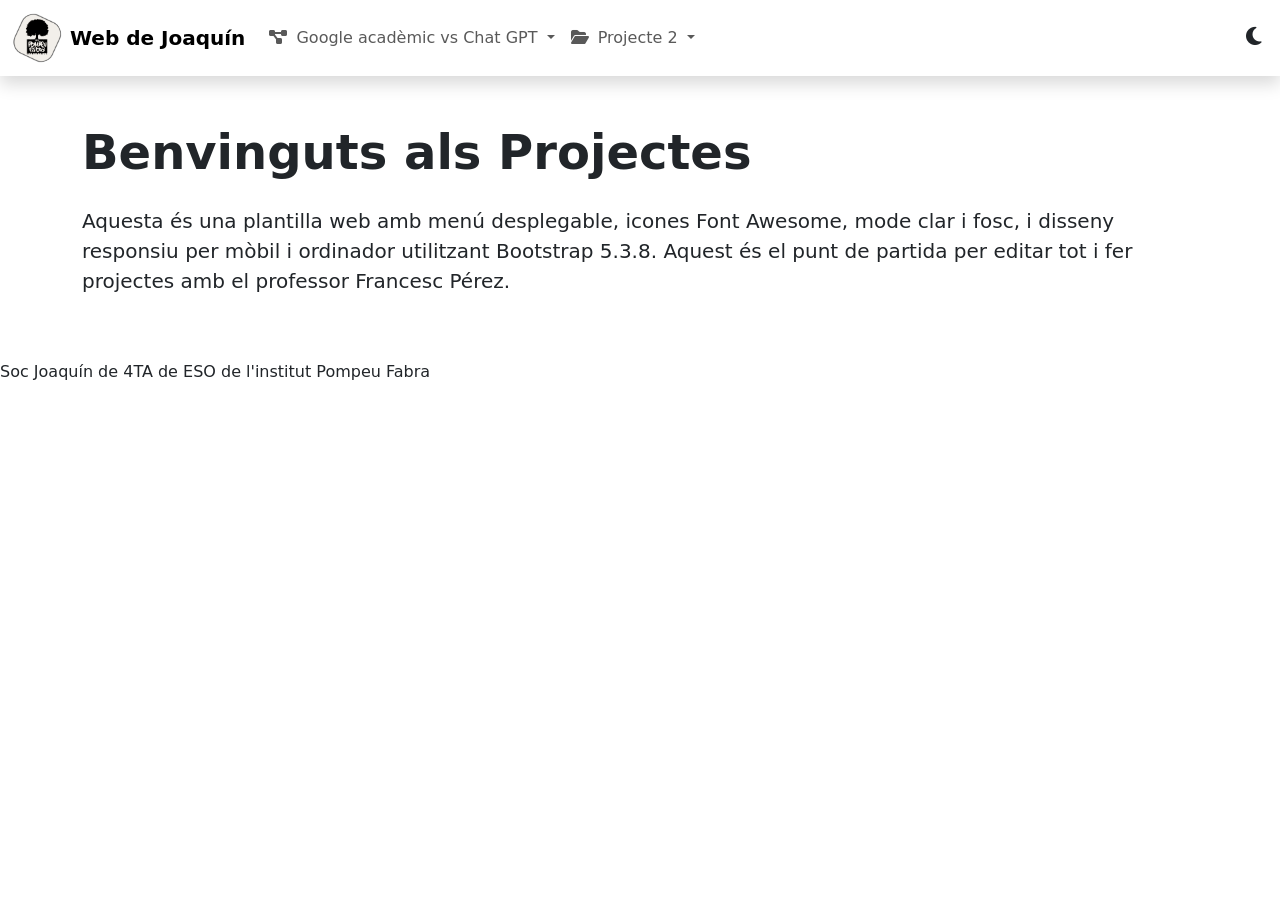
==== index.html @ 8307f705 "Update index.html" ====
<!DOCTYPE html>
<html lang="ca">
<head>
  <meta charset="UTF-8">
  <meta name="viewport" content="width=device-width, initial-scale=1.0">
  <title>Plantilla Web Pompeu</title>
  <link href="https://cdn.jsdelivr.net/npm/bootstrap@5.3.8/dist/css/bootstrap.min.css" rel="stylesheet">
  <link href="https://cdnjs.cloudflare.com/ajax/libs/font-awesome/6.7.2/css/all.min.css" rel="stylesheet">
  <style>
    /* 1. Submenús en mode fosc */
    body[data-bs-theme="dark"] .dropdown-menu {
      background-color: #2c2c2c !important;
      border-color: #444;
    }
    body[data-bs-theme="dark"] .dropdown-item {
      color: #f8f9fa !important;
    }
    body[data-bs-theme="dark"] .dropdown-item:hover,
    body[data-bs-theme="dark"] .dropdown-item:focus {
      background-color: #3c3c3c !important;
      color: #ffffff !important;
    }

    /* 2. Botó mode fosc/clar només icona */
    #themeToggle {
      border: none;
      background: transparent;
      font-size: 1.3rem;
      color: inherit;
    }

    /* 3. Hamburguesa blanca en mode fosc */
    .navbar-toggler {
      border: none;
    }
    .navbar-toggler-icon {
      background-image: url("data:image/svg+xml,%3csvg xmlns='http://www.w3.org/2000/svg' viewBox='0 0 30 30'%3e%3cpath stroke='rgba%280,0,0,0.7%29' stroke-width='2' stroke-linecap='round' stroke-miterlimit='10' d='M4 7h22M4 15h22M4 23h22'/%3e%3c/svg%3e");
    }
    body[data-bs-theme="dark"] .navbar-toggler-icon {
      background-image: url("data:image/svg+xml,%3csvg xmlns='http://www.w3.org/2000/svg' viewBox='0 0 30 30'%3e%3cpath stroke='rgba%28255,255,255,0.9%29' stroke-width='2' stroke-linecap='round' stroke-miterlimit='10' d='M4 7h22M4 15h22M4 23h22'/%3e%3c/svg%3e");
    }

    /* 4. Logo circular i adaptatiu */
    .logo {
      width: 40px;
      height: 40px;
      object-fit: cover;
    }
    @media (max-width: 576px) {
      .logo {
        width: 30px;
        height: 30px;
      }
    }
    @media (min-width: 992px) {
      .logo {
        width: 50px;
        height: 50px;
      }
    }
  </style>
</head>
<body data-bs-theme="light">
  <!-- Navbar -->
  <nav class="navbar navbar-expand-lg navbar-light shadow sticky-top">
    <div class="container-fluid">
      <!-- 5. Logo i text -->
      <a class="navbar-brand d-flex align-items-center" href="#">
        <img src="logo.png" alt="Logo" class="logo rounded-circle me-2">
        <span class="fw-bold">Web de Joaquín</span>
      </a>

      <!-- Botó menú mòbil -->
      <button class="navbar-toggler" type="button" data-bs-toggle="collapse" data-bs-target="#navbarNav" aria-controls="navbarNav" aria-expanded="false" aria-label="Toggle navigation">
        <span class="navbar-toggler-icon"></span>
      </button>

      <!-- Menú -->
      <div class="collapse navbar-collapse" id="navbarNav">
        <ul class="navbar-nav me-auto mb-2 mb-lg-0">
          <!-- Projecte 1 -->
          <li class="nav-item dropdown">
            <a class="nav-link dropdown-toggle" href="#" id="proj1Dropdown" role="button" data-bs-toggle="dropdown" aria-expanded="false">
              <i class="fa-solid fa-diagram-project me-1"></i> Google acadèmic vs Chat GPT
            </a>
            <ul class="dropdown-menu" aria-labelledby="proj1Dropdown">
              <li><a class="dropdown-item" href="#"><i class="fa-solid fa-code me-1"></i> Recerca de la mandarina</a></li>
              <li><a class="dropdown-item" href="#"><i class="fa-solid fa-database me-1"></i> Projecte 1.2</a></li>
            </ul>
          </li>
          <!-- Projecte 2 -->
          <li class="nav-item dropdown">
            <a class="nav-link dropdown-toggle" href="#" id="proj2Dropdown" role="button" data-bs-toggle="dropdown" aria-expanded="false">
              <i class="fa-solid fa-folder-open me-1"></i> Projecte 2
            </a>
            <ul class="dropdown-menu" aria-labelledby="proj2Dropdown">
              <li><a class="dropdown-item" href="#"><i class="fa-solid fa-chart-line me-1"></i> Projecte 2.1</a></li>
              <li><a class="dropdown-item" href="#"><i class="fa-solid fa-cogs me-1"></i> Projecte 2.2</a></li>
            </ul>
          </li>
        </ul>
        <!-- Botó mode clar/fosc -->
        <button id="themeToggle" class="ms-2"><i class="fa-solid fa-moon"></i></button>
      </div>
    </div>
  </nav>

  <!-- Contingut -->
  <main class="container py-5">
    <h1 class="display-5 fw-bold mb-4">Benvinguts als Projectes</h1>
    <p class="lead">Aquesta és una plantilla web amb menú desplegable, icones Font Awesome, mode clar i fosc, i disseny responsiu per mòbil i ordinador utilitzant Bootstrap 5.3.8. Aquest és el punt de partida per editar tot i fer projectes amb el professor Francesc Pérez.</p>
  </main>
                   <p>Soc Joaquín de 4TA de ESO de l'institut Pompeu Fabra</p>
  <script src="https://cdn.jsdelivr.net/npm/bootstrap@5.3.8/dist/js/bootstrap.bundle.min.js"></script>
  <script>
    // Mode clar/fosc amb canvi d'icona
    const themeToggle = document.getElementById('themeToggle');
    const themeIcon = themeToggle.querySelector('i');

    themeToggle.addEventListener('click', () => {
      if (document.body.getAttribute('data-bs-theme') === 'dark') {
        document.body.setAttribute('data-bs-theme', 'light');
        themeIcon.classList.remove('fa-sun');
        themeIcon.classList.add('fa-moon');
      } else {
        document.body.setAttribute('data-bs-theme', 'dark');
        themeIcon.classList.remove('fa-moon');
        themeIcon.classList.add('fa-sun');
      }
    });
  </script>
</body>
</html>
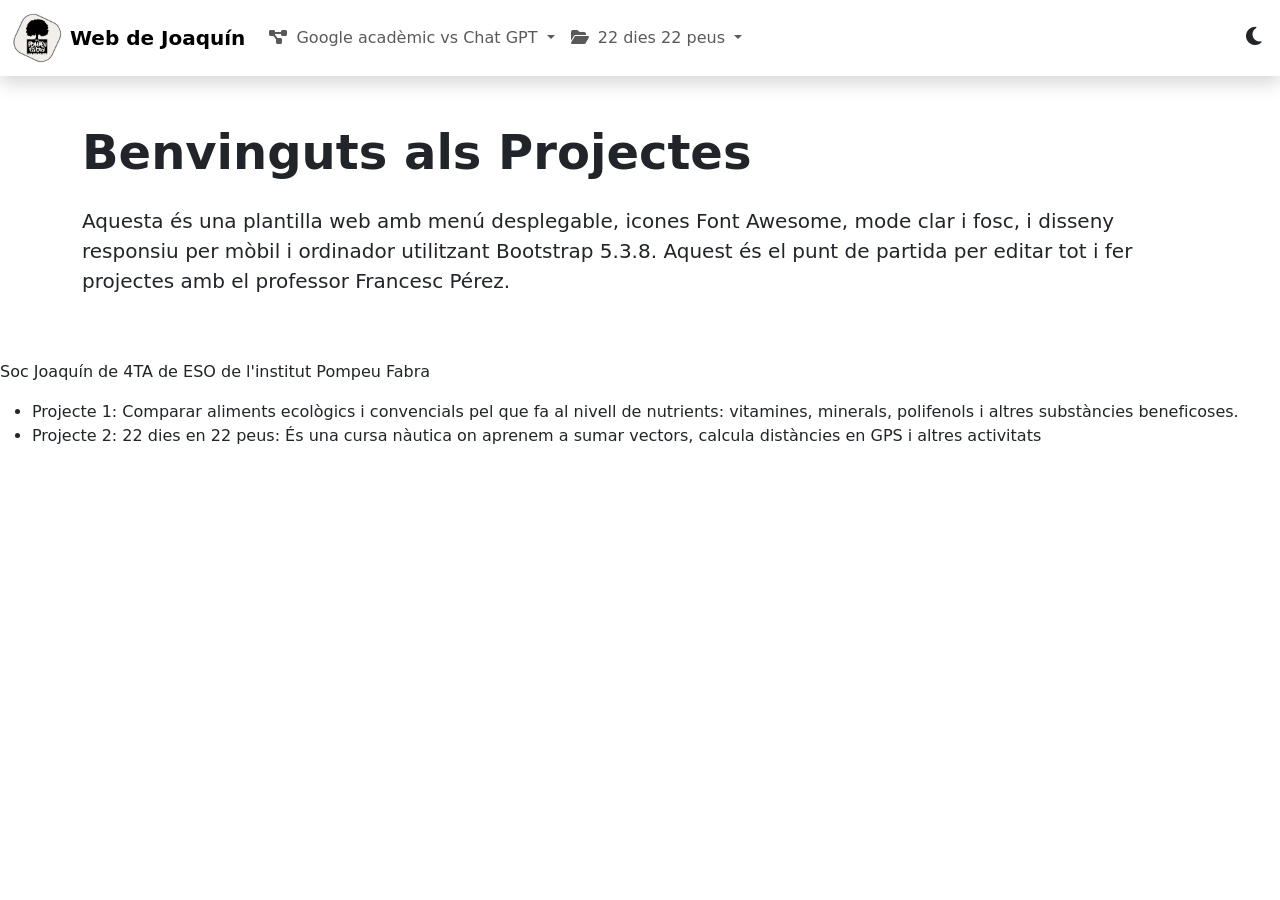
==== commit 3747ac14: "Update index.html" ====
--- a/index.html
+++ b/index.html
@@ -91,11 +91,11 @@
           <!-- Projecte 2 -->
           <li class="nav-item dropdown">
             <a class="nav-link dropdown-toggle" href="#" id="proj2Dropdown" role="button" data-bs-toggle="dropdown" aria-expanded="false">
-              <i class="fa-solid fa-folder-open me-1"></i> Projecte 2
+              <i class="fa-solid fa-folder-open me-1"></i> 22 dies 22 peus
             </a>
             <ul class="dropdown-menu" aria-labelledby="proj2Dropdown">
-              <li><a class="dropdown-item" href="#"><i class="fa-solid fa-chart-line me-1"></i> Projecte 2.1</a></li>
-              <li><a class="dropdown-item" href="#"><i class="fa-solid fa-cogs me-1"></i> Projecte 2.2</a></li>
+              <li><a class="dropdown-item" href="https://jjimenez-create.github.io/introcucció"><i class="fa-solid fa-chart-line me-1"></i> Introducció del projecte</a></li>
+              <li><a class="dropdown-item" href="https://jjimenez-create.github.io/projecte"><i class="fa-solid fa-cogs me-1"></i> Calculem rumbs amb gps</a></li>
             </ul>
           </li>
         </ul>
@@ -111,6 +111,10 @@
     <p class="lead">Aquesta és una plantilla web amb menú desplegable, icones Font Awesome, mode clar i fosc, i disseny responsiu per mòbil i ordinador utilitzant Bootstrap 5.3.8. Aquest és el punt de partida per editar tot i fer projectes amb el professor Francesc Pérez.</p>
   </main>
                    <p>Soc Joaquín de 4TA de ESO de l'institut Pompeu Fabra</p>
+<ul>
+  <li>Projecte 1: Comparar aliments ecològics i convencials pel que fa al nivell de nutrients: vitamines, minerals, polifenols i altres substàncies beneficoses.</li>
+  <li>Projecte 2: 22 dies en 22 peus: És una cursa nàutica on aprenem a sumar vectors, calcula distàncies en GPS i altres activitats</li>
+</ul>
   <script src="https://cdn.jsdelivr.net/npm/bootstrap@5.3.8/dist/js/bootstrap.bundle.min.js"></script>
   <script>
     // Mode clar/fosc amb canvi d'icona
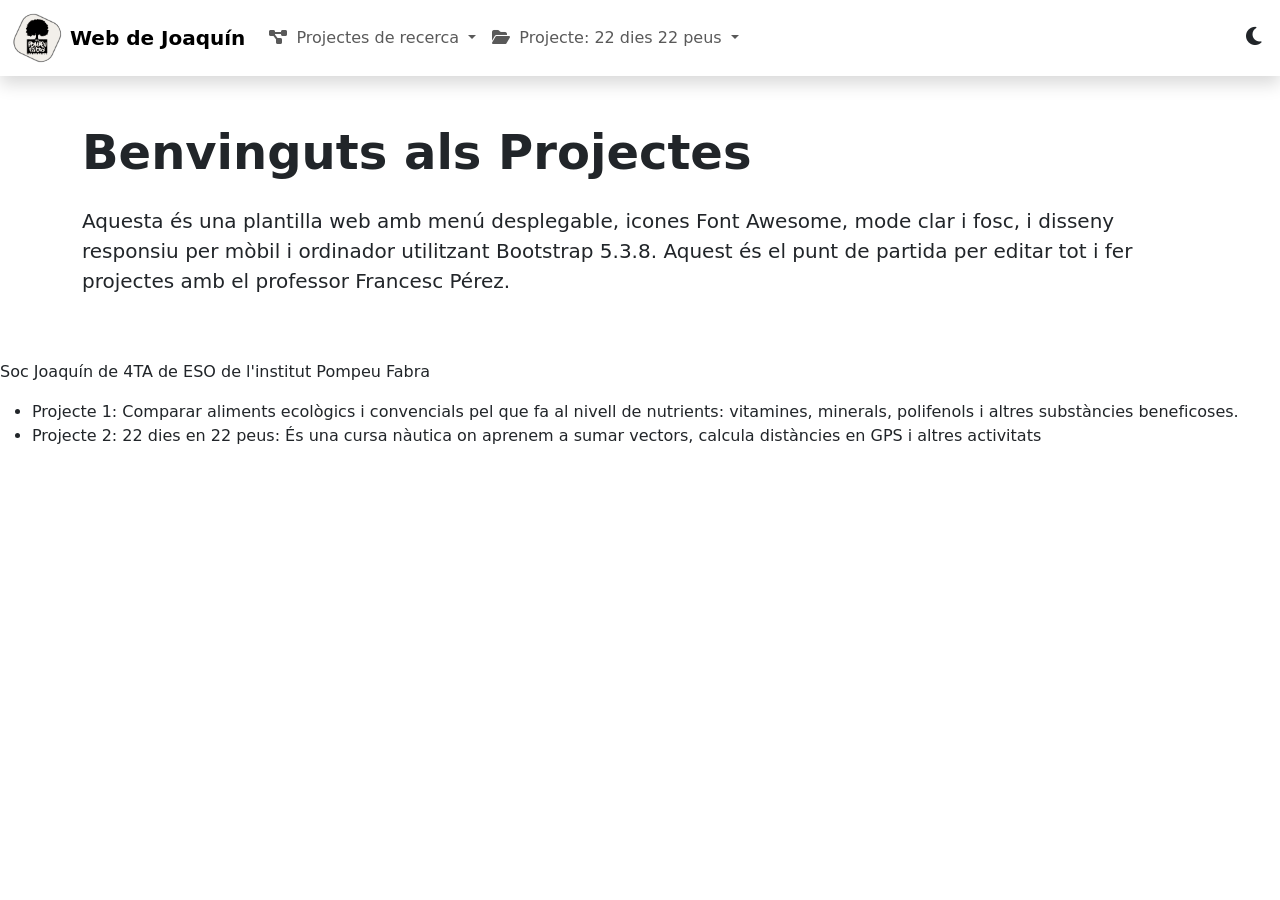
==== commit ad7eae63: "Update project titles and links in index.html" ====
--- a/index.html
+++ b/index.html
@@ -3,7 +3,7 @@
 <head>
   <meta charset="UTF-8">
   <meta name="viewport" content="width=device-width, initial-scale=1.0">
-  <title>Plantilla Web Pompeu</title>
+  <title>Web de Joaquín</title>
   <link href="https://cdn.jsdelivr.net/npm/bootstrap@5.3.8/dist/css/bootstrap.min.css" rel="stylesheet">
   <link href="https://cdnjs.cloudflare.com/ajax/libs/font-awesome/6.7.2/css/all.min.css" rel="stylesheet">
   <style>
@@ -81,22 +81,25 @@
           <!-- Projecte 1 -->
           <li class="nav-item dropdown">
             <a class="nav-link dropdown-toggle" href="#" id="proj1Dropdown" role="button" data-bs-toggle="dropdown" aria-expanded="false">
-              <i class="fa-solid fa-diagram-project me-1"></i> Google acadèmic vs Chat GPT
+              <i class="fa-solid fa-diagram-project me-1"></i> Projectes de recerca
             </a>
             <ul class="dropdown-menu" aria-labelledby="proj1Dropdown">
-              <li><a class="dropdown-item" href="#"><i class="fa-solid fa-code me-1"></i> Recerca de la mandarina</a></li>
-              <li><a class="dropdown-item" href="#"><i class="fa-solid fa-database me-1"></i> Projecte 1.2</a></li>
+              <li><a class="dropdown-item" href="https://jjimenez-create/.github.io/cerca"><i class="fa-solid fa-seedling me-1"></i> Recerca de la mandarina</a></li>
+              <li><a class="dropdown-item" href="https://jjimenez-create/.github.io/contaminacio"><i class="fa-solid fa-head-side-mask me-1"></i> Contaminació i salut respiratòria a Viladecans</a></li>
             </ul>
           </li>
           <!-- Projecte 2 -->
           <li class="nav-item dropdown">
             <a class="nav-link dropdown-toggle" href="#" id="proj2Dropdown" role="button" data-bs-toggle="dropdown" aria-expanded="false">
-              <i class="fa-solid fa-folder-open me-1"></i> 22 dies 22 peus
+              <i class="fa-solid fa-folder-open me-1"></i> Projecte: 22 dies 22 peus
             </a>
             <ul class="dropdown-menu" aria-labelledby="proj2Dropdown">
-              <li><a class="dropdown-item" href="https://jjimenez-create.github.io/introcucció"><i class="fa-solid fa-chart-line me-1"></i> Introducció del projecte</a></li>
-              <li><a class="dropdown-item" href="https://jjimenez-create.github.io/projecte"><i class="fa-solid fa-cogs me-1"></i> Calculem rumbs amb gps</a></li>
+              <li><a class="dropdown-item" href="https://jjimenez-create.github.io/introduccio"><i class="fa-solid fa-file-lines me-1"></i> Introducció del projecte</a></li>
+              <li><a class="dropdown-item" href="https://jjimenez-create.github.io/vectors"><i class="fa-regular fa-compass me-1"></i> Calculem rumbs</a></li>
+               <li><a class="dropdown-item" href="https://jjimenez-create.github.io/distancies"><i class="fa-solid fa-arrows-left-right-to-line me-1"></i> Calculem distàncies</a></li>
+            
             </ul>
+    
           </li>
         </ul>
         <!-- Botó mode clar/fosc -->
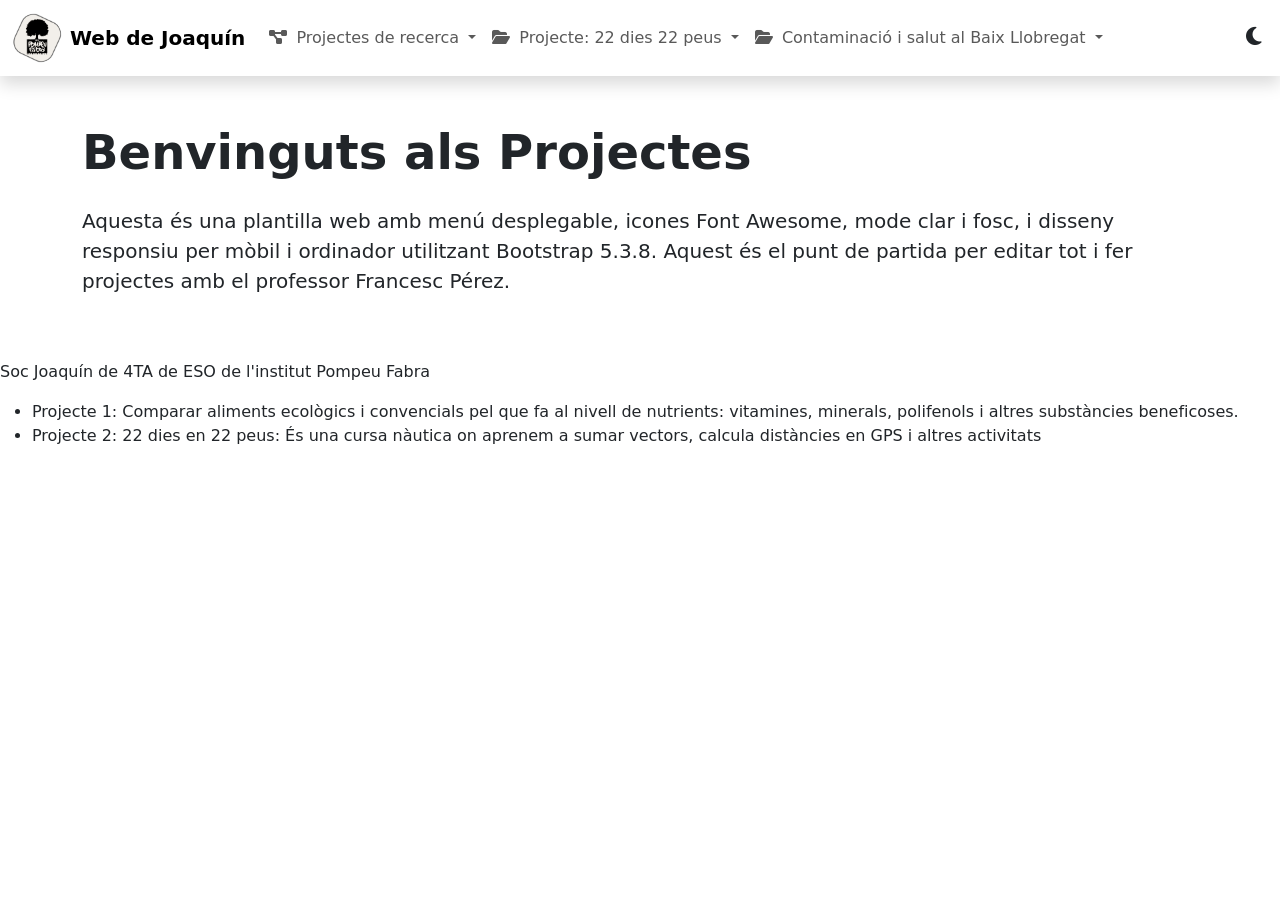
==== commit c577b95d: "Update index.html" ====
--- a/index.html
+++ b/index.html
@@ -84,8 +84,8 @@
               <i class="fa-solid fa-diagram-project me-1"></i> Projectes de recerca
             </a>
             <ul class="dropdown-menu" aria-labelledby="proj1Dropdown">
-              <li><a class="dropdown-item" href="https://jjimenez-create/.github.io/cerca"><i class="fa-solid fa-seedling me-1"></i> Recerca de la mandarina</a></li>
-              <li><a class="dropdown-item" href="https://jjimenez-create/.github.io/contaminacio"><i class="fa-solid fa-head-side-mask me-1"></i> Contaminació i salut respiratòria a Viladecans</a></li>
+              <li><a class="dropdown-item" href="https://jjimenez-create.github.io/cerca"><i class="fa-solid fa-seedling me-1"></i> Recerca de la mandarina</a></li>
+              <li><a class="dropdown-item" href="https://jjimenez-create.github.io/contaminacio"><i class="fa-solid fa-head-side-mask me-1"></i> Contaminació i salut respiratòria a Viladecans</a></li>
             </ul>
           </li>
           <!-- Projecte 2 -->
@@ -97,9 +97,18 @@
               <li><a class="dropdown-item" href="https://jjimenez-create.github.io/introduccio"><i class="fa-solid fa-file-lines me-1"></i> Introducció del projecte</a></li>
               <li><a class="dropdown-item" href="https://jjimenez-create.github.io/vectors"><i class="fa-regular fa-compass me-1"></i> Calculem rumbs</a></li>
                <li><a class="dropdown-item" href="https://jjimenez-create.github.io/distancies"><i class="fa-solid fa-arrows-left-right-to-line me-1"></i> Calculem distàncies</a></li>
-            
             </ul>
-    
+          </li>
+           <!-- Projecte 3 -->
+           <li class="nav-item dropdown">
+            <a class="nav-link dropdown-toggle" href="#" id="proj2Dropdown" role="button" data-bs-toggle="dropdown" aria-expanded="false">
+              <i class="fa-solid fa-folder-open me-1"></i> Contaminació i salut al Baix Llobregat
+            </a>
+            <ul class="dropdown-menu" aria-labelledby="proj2Dropdown">
+              <li><a class="dropdown-item" href="https://jjimenez-create.github.io/epi"><i class="fa-solid fa-head-side-mask me-1"></i>Environmental Epidemiological Analysis</a></li>
+              <li><a class="dropdown-item" href="https://jjimenez-create.github.io/dlnm"><i class="fa-solid fa-smog me-1"></i> Distributed Lag Non-linear Models</a></li>
+               <li><a class="dropdown-item" href="https://jjimenez-create.github.io/epidemiologia"><i class="fa-solid fa-factory me-1"></i> Resultats de Viladecans</a></li>
+            </ul>
           </li>
         </ul>
         <!-- Botó mode clar/fosc -->
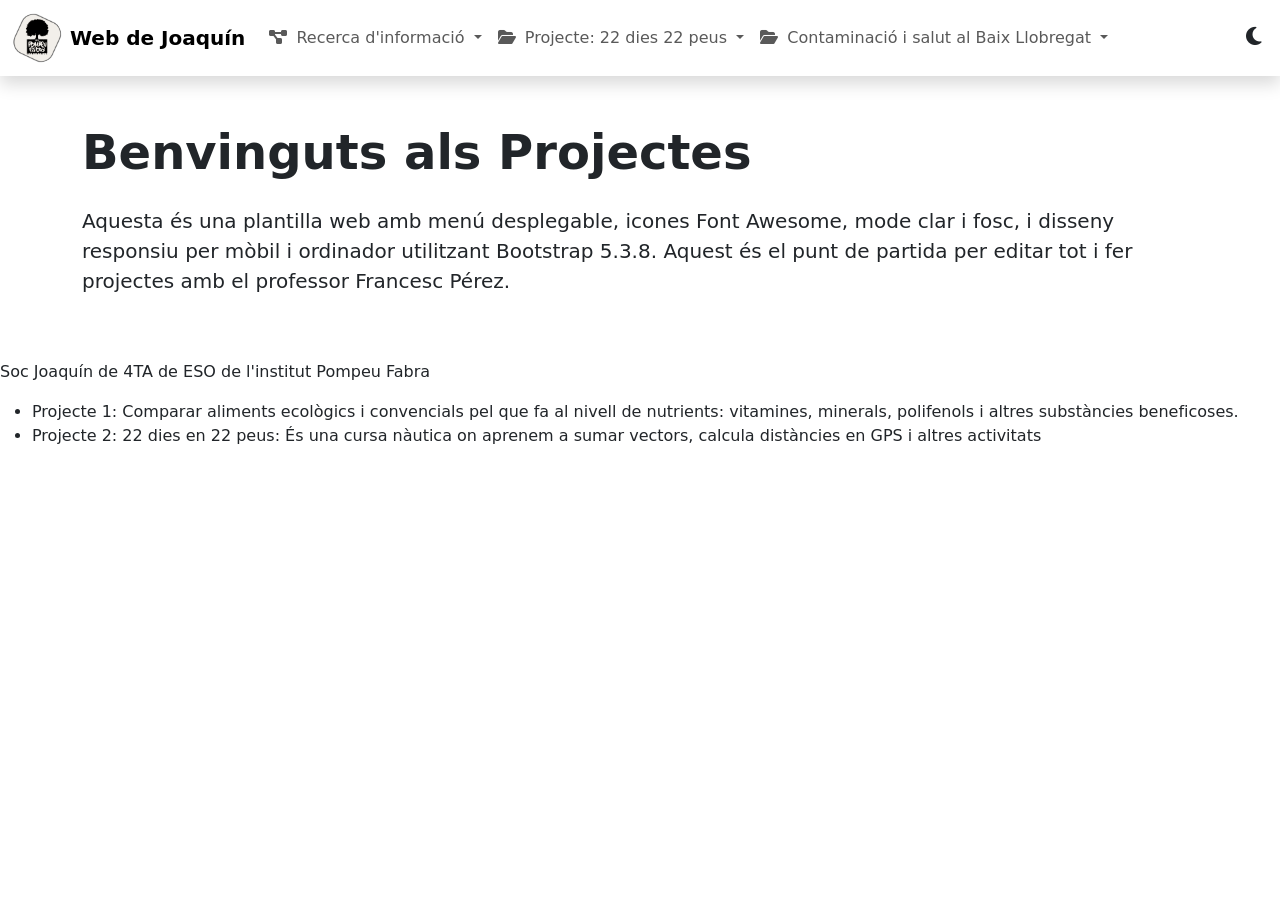
==== commit 43558413: "Update project dropdown text in index.html" ====
--- a/index.html
+++ b/index.html
@@ -81,7 +81,7 @@
           <!-- Projecte 1 -->
           <li class="nav-item dropdown">
             <a class="nav-link dropdown-toggle" href="#" id="proj1Dropdown" role="button" data-bs-toggle="dropdown" aria-expanded="false">
-              <i class="fa-solid fa-diagram-project me-1"></i> Projectes de recerca
+              <i class="fa-solid fa-diagram-project me-1"></i> Recerca d'informació
             </a>
             <ul class="dropdown-menu" aria-labelledby="proj1Dropdown">
               <li><a class="dropdown-item" href="https://jjimenez-create.github.io/cerca"><i class="fa-solid fa-seedling me-1"></i> Recerca de la mandarina</a></li>
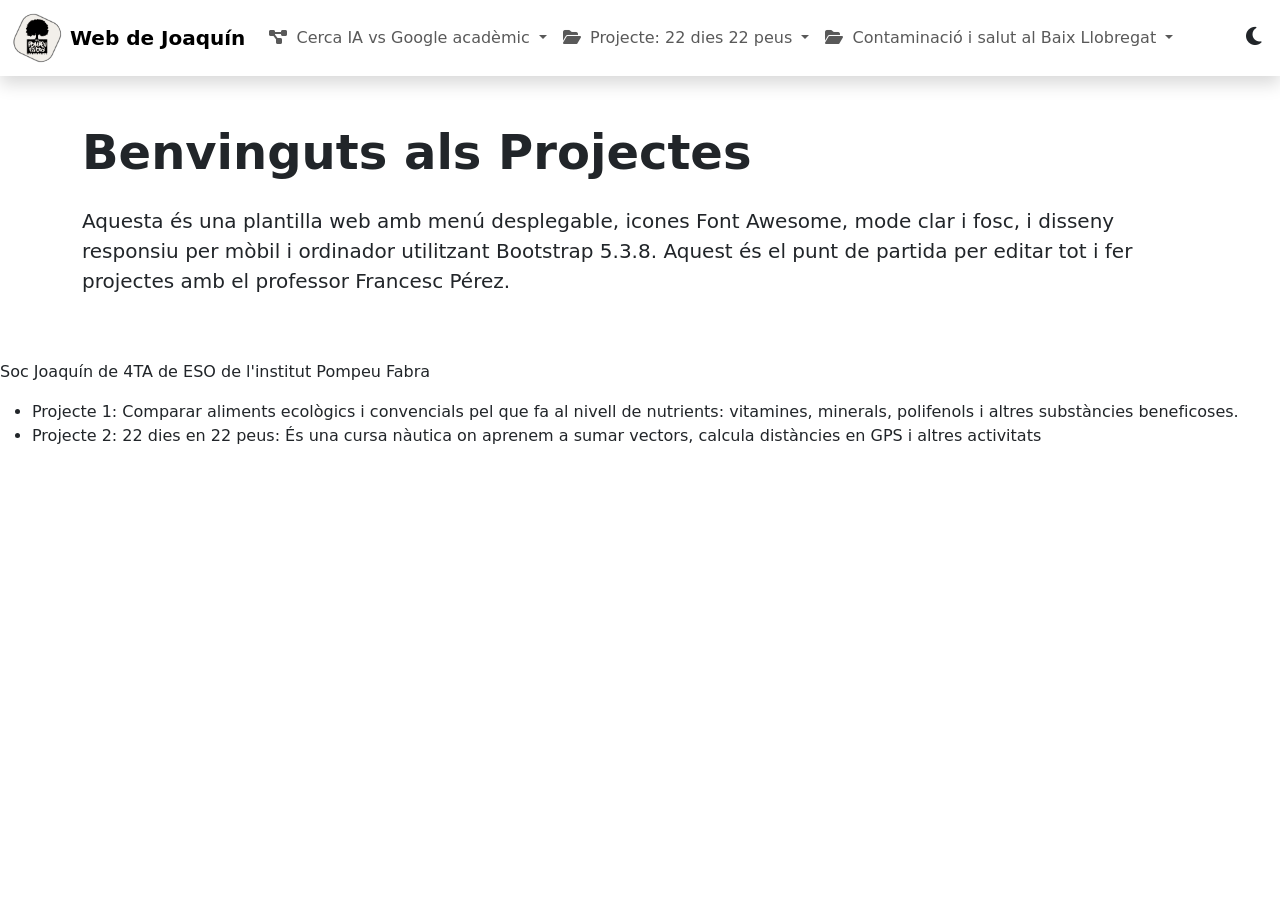
==== commit ddf79499: "Update index.html" ====
--- a/index.html
+++ b/index.html
@@ -66,7 +66,7 @@
     <div class="container-fluid">
       <!-- 5. Logo i text -->
       <a class="navbar-brand d-flex align-items-center" href="#">
-        <img src="logo.png" alt="Logo" class="logo rounded-circle me-2">
+        <img src="https://jjimenez-create.github.io/logo.png" alt="Logo" class="logo rounded-circle me-2">
         <span class="fw-bold">Web de Joaquín</span>
       </a>
 
@@ -81,11 +81,10 @@
           <!-- Projecte 1 -->
           <li class="nav-item dropdown">
             <a class="nav-link dropdown-toggle" href="#" id="proj1Dropdown" role="button" data-bs-toggle="dropdown" aria-expanded="false">
-              <i class="fa-solid fa-diagram-project me-1"></i> Recerca d'informació
+              <i class="fa-solid fa-diagram-project me-1"></i> Cerca IA vs Google acadèmic
             </a>
             <ul class="dropdown-menu" aria-labelledby="proj1Dropdown">
               <li><a class="dropdown-item" href="https://jjimenez-create.github.io/cerca"><i class="fa-solid fa-seedling me-1"></i> Recerca de la mandarina</a></li>
-              <li><a class="dropdown-item" href="https://jjimenez-create.github.io/contaminacio"><i class="fa-solid fa-head-side-mask me-1"></i> Contaminació i salut respiratòria a Viladecans</a></li>
             </ul>
           </li>
           <!-- Projecte 2 -->
@@ -105,6 +104,7 @@
               <i class="fa-solid fa-folder-open me-1"></i> Contaminació i salut al Baix Llobregat
             </a>
             <ul class="dropdown-menu" aria-labelledby="proj2Dropdown">
+                <li><a class="dropdown-item" href="https://jjimenez-create.github.io/contaminacio"><i class="fa-solid fa-head-side-mask me-1"></i> Contaminació i salut respiratòria a Viladecans</a></li>
               <li><a class="dropdown-item" href="https://jjimenez-create.github.io/epi"><i class="fa-solid fa-head-side-mask me-1"></i>Environmental Epidemiological Analysis</a></li>
               <li><a class="dropdown-item" href="https://jjimenez-create.github.io/dlnm"><i class="fa-solid fa-smog me-1"></i> Distributed Lag Non-linear Models</a></li>
                <li><a class="dropdown-item" href="https://jjimenez-create.github.io/epidemiologia"><i class="fa-solid fa-factory me-1"></i> Resultats de Viladecans</a></li>
